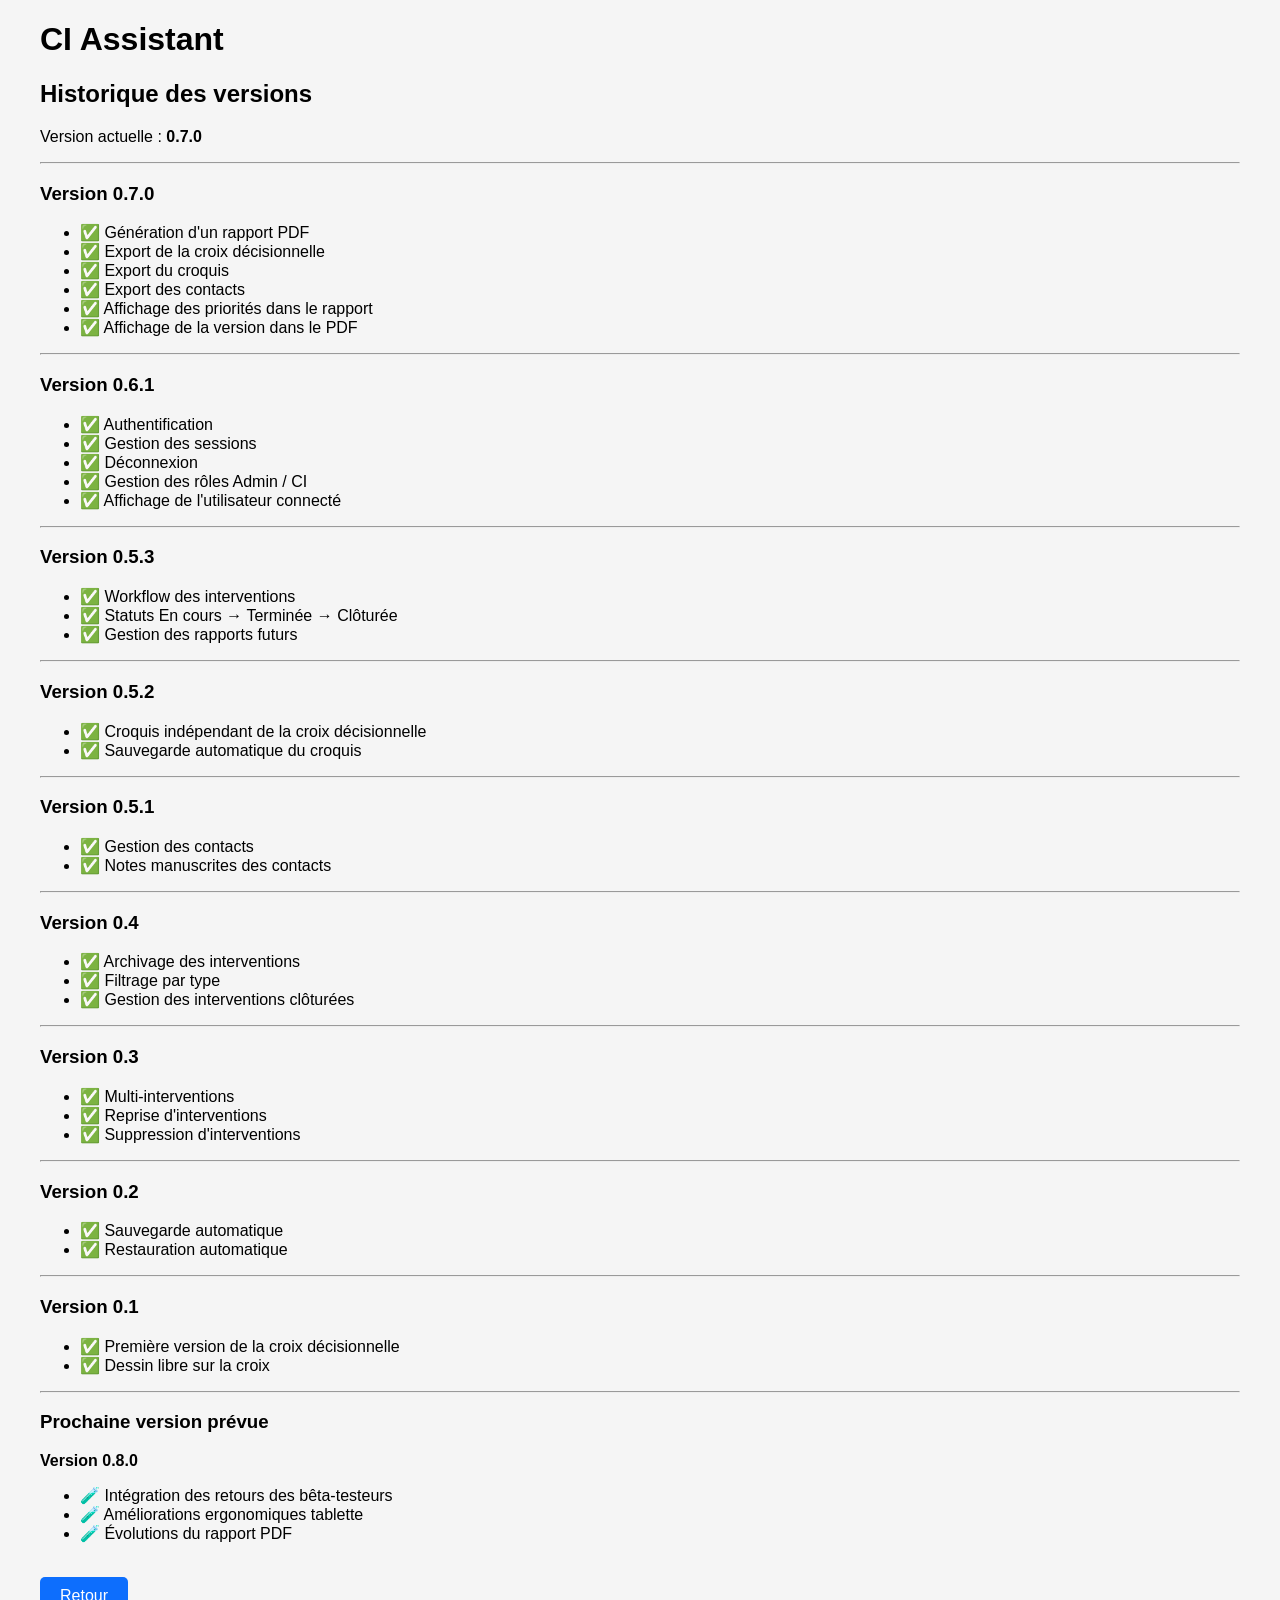
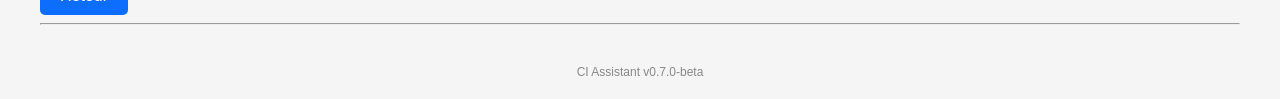
==== pages/changelog.html @ cef99e7d "V0.7" ====
<!DOCTYPE html>
<html lang="fr">

<head>

    <meta charset="UTF-8">

    <title>
        Changelog
    </title>

    <link
        rel="stylesheet"
        href="../css/main.css">

</head>

<body>

<div class="container">

    <h1>
        CI Assistant
    </h1>

    <h2>
        Historique des versions
    </h2>

    <p>
        Version actuelle :
        <strong>0.7.0</strong>
    </p>

    <hr>

    <h3>
        Version 0.7.0
    </h3>

    <ul>
        <li>✅ Génération d'un rapport PDF</li>
        <li>✅ Export de la croix décisionnelle</li>
        <li>✅ Export du croquis</li>
        <li>✅ Export des contacts</li>
        <li>✅ Affichage des priorités dans le rapport</li>
        <li>✅ Affichage de la version dans le PDF</li>
    </ul>

    <hr>

    <h3>
        Version 0.6.1
    </h3>

    <ul>
        <li>✅ Authentification</li>
        <li>✅ Gestion des sessions</li>
        <li>✅ Déconnexion</li>
        <li>✅ Gestion des rôles Admin / CI</li>
        <li>✅ Affichage de l'utilisateur connecté</li>
    </ul>

    <hr>

    <h3>
        Version 0.5.3
    </h3>

    <ul>
        <li>✅ Workflow des interventions</li>
        <li>✅ Statuts En cours → Terminée → Clôturée</li>
        <li>✅ Gestion des rapports futurs</li>
    </ul>

    <hr>

    <h3>
        Version 0.5.2
    </h3>

    <ul>
        <li>✅ Croquis indépendant de la croix décisionnelle</li>
        <li>✅ Sauvegarde automatique du croquis</li>
    </ul>

    <hr>

    <h3>
        Version 0.5.1
    </h3>

    <ul>
        <li>✅ Gestion des contacts</li>
        <li>✅ Notes manuscrites des contacts</li>
    </ul>

    <hr>

    <h3>
        Version 0.4
    </h3>

    <ul>
        <li>✅ Archivage des interventions</li>
        <li>✅ Filtrage par type</li>
        <li>✅ Gestion des interventions clôturées</li>
    </ul>

    <hr>

    <h3>
        Version 0.3
    </h3>

    <ul>
        <li>✅ Multi-interventions</li>
        <li>✅ Reprise d'interventions</li>
        <li>✅ Suppression d'interventions</li>
    </ul>

    <hr>

    <h3>
        Version 0.2
    </h3>

    <ul>
        <li>✅ Sauvegarde automatique</li>
        <li>✅ Restauration automatique</li>
    </ul>

    <hr>

    <h3>
        Version 0.1
    </h3>

    <ul>
        <li>✅ Première version de la croix décisionnelle</li>
        <li>✅ Dessin libre sur la croix</li>
    </ul>

    <hr>

    <h3>
        Prochaine version prévue
    </h3>

    <p>
        <strong>Version 0.8.0</strong>
    </p>

    <ul>
        <li>🧪 Intégration des retours des bêta-testeurs</li>
        <li>🧪 Améliorations ergonomiques tablette</li>
        <li>🧪 Évolutions du rapport PDF</li>
    </ul>

    <br>

    <a
        class="btn"
        href="../index.html">

        Retour

    </a>

    <hr>

    <footer class="version"></footer>

</div>

<script src="../js/version.js"></script>

</body>

</html>
---- css/main.css ----
body{
    font-family:Arial,sans-serif;
    background:#f5f5f5;
    margin:20px;
}

.container{
    max-width:1200px;
    margin:auto;
}

.btn{
    display:inline-block;
    padding:10px 20px;
    background:#0d6efd;
    color:white;
    text-decoration:none;
    border-radius:5px;
}

textarea{
    width:100%;
    margin-bottom:20px;
}

button{
    padding:10px 20px;
}

.pense-bete{
    background:#fff3cd;
    border:1px solid #ffe69c;
    padding:10px;
    margin-bottom:15px;
}

.intervention-card{

    background:white;

    border:1px solid #ccc;

    border-radius:8px;

    padding:10px;

    margin-bottom:10px;
}

.ligne1{
    display:flex;
    gap:20px;
    margin-bottom:10px;
}

.numero{
    font-weight:bold;
    min-width:60px;
}

.type{
    flex:1;
    font-weight:bold;
}

.date{
    color:#666;
}

.intervention-cloturee{

    color:#aa0000;

    background:#fff0f0;

    border:2px solid red;
}

.zone-filtres{
    display:flex;
    align-items:center;
    gap:15px;
    margin-bottom:20px;
    flex-wrap:wrap;
}


.zone-filtres label{
    margin:0;
}

.zone-filtres select{
    width:auto;
    min-width:180px;
    margin-bottom:0;
}

.checkbox-cloturees{
    display:flex;
    align-items:center;
    gap:5px;
}

.formulaire-intervention{
    display:flex;
    align-items:center;
    gap:15px;
}
.zone-type{
    display:flex;
    align-items:center;
    gap:10px;
    margin-bottom:15px;
}

.btn-creer{
    margin-top:10px;
}

.contact-form{

    display:flex;
    flex-direction:column;

    gap:8px;

    max-width:800px;
}

.contact-form input,
.contact-form textarea,
.contact-form select{

    min-height:45px;

    font-size:16px;

    padding:5px;
}

#noteContact{

    border:2px solid #333;

    background:white;

    width:100%;

    max-width:800px;

    touch-action:none;
}

.note-contact{

    max-width:300px;

    border:1px solid #ccc;
}

#croquisCanvas{

    width:100%;

    max-width:1000px;

    height:auto;

    border:2px solid #333;

    background:white;

    touch-action:none;
}

.actions{

    display:flex;

    gap:10px;

    justify-content:center;

    flex-wrap:wrap;

    margin-top:20px;
}

.actions-fin-intervention{

    margin-top:20px;

    text-align:center;
}

.btn-terminer{

    background:#f0ad4e;

    color:white;

    border:none;

    padding:12px 25px;

    font-size:16px;

    border-radius:6px;

    cursor:pointer;
}

.version{

    margin-top:40px;

    text-align:center;

    font-size:12px;

    color:#888;
}

.user-bar{

    display:flex;

    justify-content:flex-end;

    align-items:center;

    gap:10px;

    margin-bottom:20px;
}

.btn-logout{

    padding:5px 10px;

    font-size:12px;
}


/*********************************/
.bandeau-demo{
    background:#fff3cd;
    color:#856404;
    border:1px solid #ffeeba;
    padding:10px;
    margin:10px 0;
    border-radius:6px;
    text-align:center;
    font-weight:bold;
}

canvas {

    touch-action: none;

    -ms-touch-action: none;
}

.footer-actions{

    display:flex;

    justify-content:flex-end;

    margin-top:20px;
}
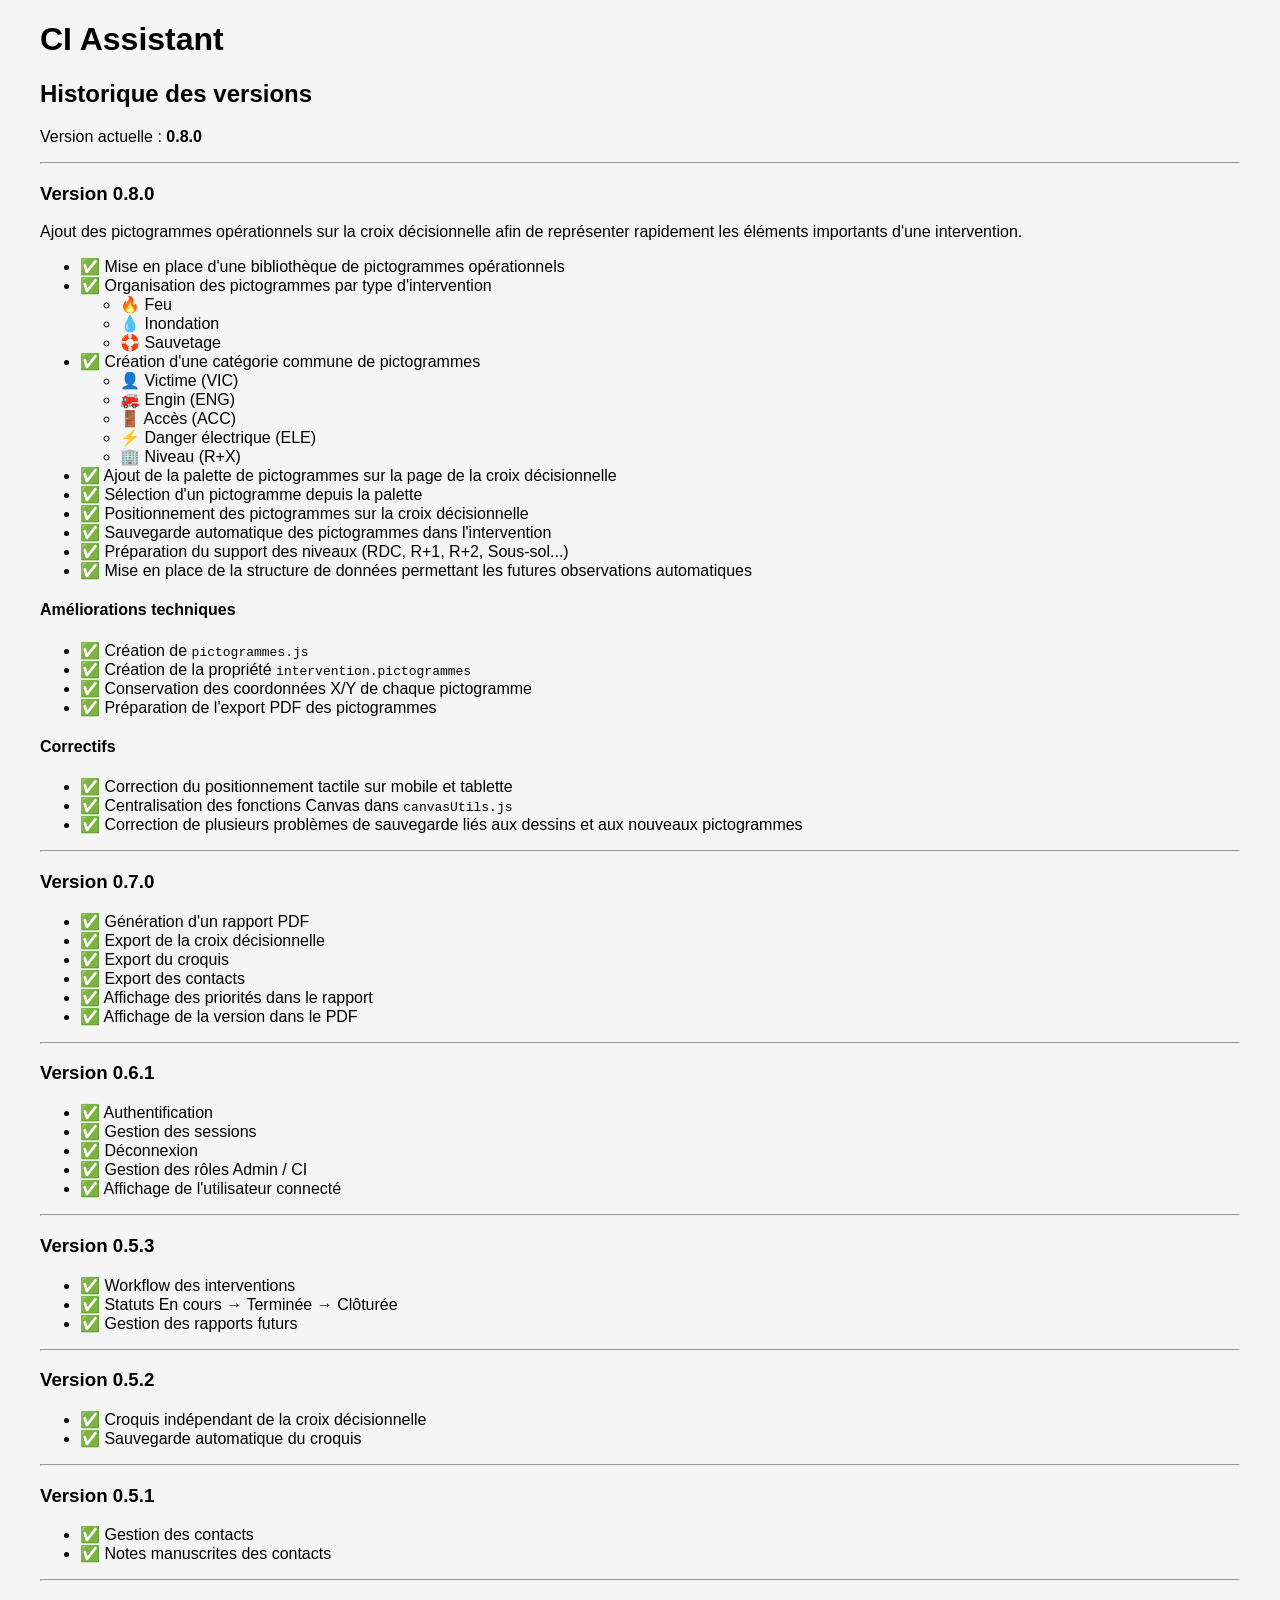
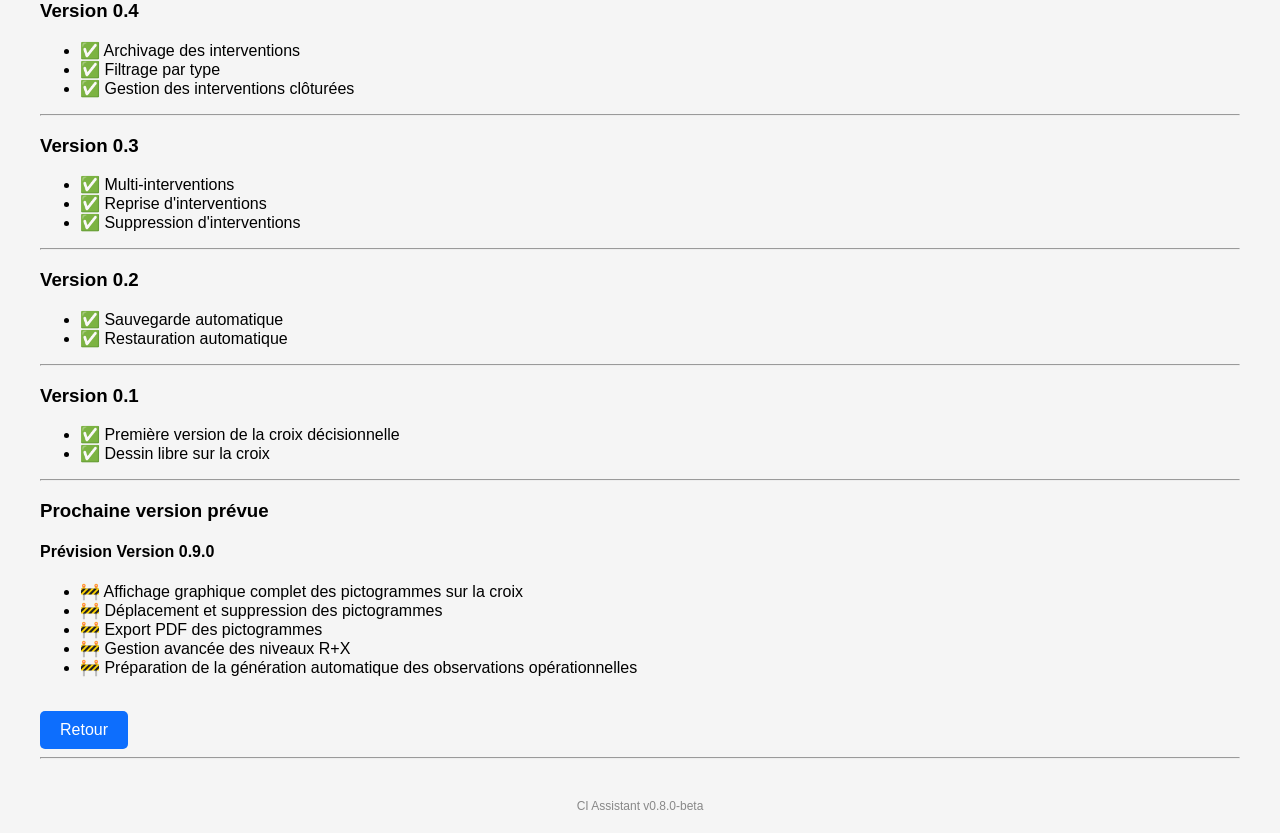
==== commit 2517f684: "V0.8.8" ====
--- a/pages/changelog.html
+++ b/pages/changelog.html
@@ -29,8 +29,115 @@
 
     <p>
         Version actuelle :
-        <strong>0.7.0</strong>
+        <strong>0.8.0</strong>
     </p>
+
+    <hr>
+
+    <h3>
+        Version 0.8.0
+    </h3>
+
+    <p>
+        Ajout des pictogrammes opérationnels sur la croix décisionnelle afin de représenter rapidement les éléments importants d'une intervention.
+    </p>
+
+    <ul>
+
+        <li>
+            ✅ Mise en place d'une bibliothèque de pictogrammes opérationnels
+        </li>
+
+        <li>
+            ✅ Organisation des pictogrammes par type d'intervention
+            <ul>
+                <li>🔥 Feu</li>
+                <li>💧 Inondation</li>
+                <li>🛟 Sauvetage</li>
+            </ul>
+        </li>
+
+        <li>
+            ✅ Création d'une catégorie commune de pictogrammes
+            <ul>
+                <li>👤 Victime (VIC)</li>
+                <li>🚒 Engin (ENG)</li>
+                <li>🚪 Accès (ACC)</li>
+                <li>⚡ Danger électrique (ELE)</li>
+                <li>🏢 Niveau (R+X)</li>
+            </ul>
+        </li>
+
+        <li>
+            ✅ Ajout de la palette de pictogrammes sur la page de la croix décisionnelle
+        </li>
+
+        <li>
+            ✅ Sélection d'un pictogramme depuis la palette
+        </li>
+
+        <li>
+            ✅ Positionnement des pictogrammes sur la croix décisionnelle
+        </li>
+
+        <li>
+            ✅ Sauvegarde automatique des pictogrammes dans l'intervention
+        </li>
+
+        <li>
+            ✅ Préparation du support des niveaux (RDC, R+1, R+2, Sous-sol...)
+        </li>
+
+        <li>
+            ✅ Mise en place de la structure de données permettant les futures observations automatiques
+        </li>
+
+    </ul>
+
+    <h4>
+        Améliorations techniques
+    </h4>
+
+    <ul>
+
+        <li>
+            ✅ Création de <code>pictogrammes.js</code>
+        </li>
+
+        <li>
+            ✅ Création de la propriété
+            <code>intervention.pictogrammes</code>
+        </li>
+
+        <li>
+            ✅ Conservation des coordonnées X/Y de chaque pictogramme
+        </li>
+
+        <li>
+            ✅ Préparation de l'export PDF des pictogrammes
+        </li>
+
+    </ul>
+
+    <h4>
+        Correctifs
+    </h4>
+
+    <ul>
+
+        <li>
+            ✅ Correction du positionnement tactile sur mobile et tablette
+        </li>
+
+        <li>
+            ✅ Centralisation des fonctions Canvas dans <code>canvasUtils.js</code>
+        </li>
+
+        <li>
+            ✅ Correction de plusieurs problèmes de sauvegarde liés aux dessins et aux nouveaux pictogrammes
+        </li>
+
+    </ul>
 
     <hr>
 
@@ -147,16 +254,33 @@
         Prochaine version prévue
     </h3>
 
-    <p>
-        <strong>Version 0.8.0</strong>
-    </p>
-
-    <ul>
-        <li>🧪 Intégration des retours des bêta-testeurs</li>
-        <li>🧪 Améliorations ergonomiques tablette</li>
-        <li>🧪 Évolutions du rapport PDF</li>
-    </ul>
-
+    <h4>
+        Prévision Version 0.9.0
+    </h4>
+
+    <ul>
+
+        <li>
+            🚧 Affichage graphique complet des pictogrammes sur la croix
+        </li>
+
+        <li>
+            🚧 Déplacement et suppression des pictogrammes
+        </li>
+
+        <li>
+            🚧 Export PDF des pictogrammes
+        </li>
+
+        <li>
+            🚧 Gestion avancée des niveaux R+X
+        </li>
+
+        <li>
+            🚧 Préparation de la génération automatique des observations opérationnelles
+        </li>
+
+    </ul>
     <br>
 
     <a
--- a/css/main.css
+++ b/css/main.css
@@ -268,4 +268,67 @@
     justify-content:flex-end;
 
     margin-top:20px;
+}
+
+.palette-pictogrammes{
+
+    width:220px;
+
+    min-width:220px;
+
+    border:1px solid #ccc;
+
+    padding:10px;
+
+    background:white;
+}
+
+#listePictogrammes{
+
+    display:flex;
+
+    flex-direction:column;
+
+    gap:10px;
+}
+.picto{
+
+    display:flex;
+
+    align-items:center;
+
+    gap:10px;
+
+    padding:8px;
+
+    border:1px solid #ddd;
+
+    border-radius:4px;
+
+    cursor:pointer;
+}
+
+.picto-icone{
+    font-size:24px;
+}
+
+.picto-code{
+    font-size:12px;
+    font-weight:bold;
+}
+
+.zone-travail{
+
+    display:flex;
+
+    align-items:flex-start;
+
+    gap:20px;
+}
+
+.selectionne{
+
+    border:2px solid #0066ff !important;
+
+    background:#dcecff !important;
 }
